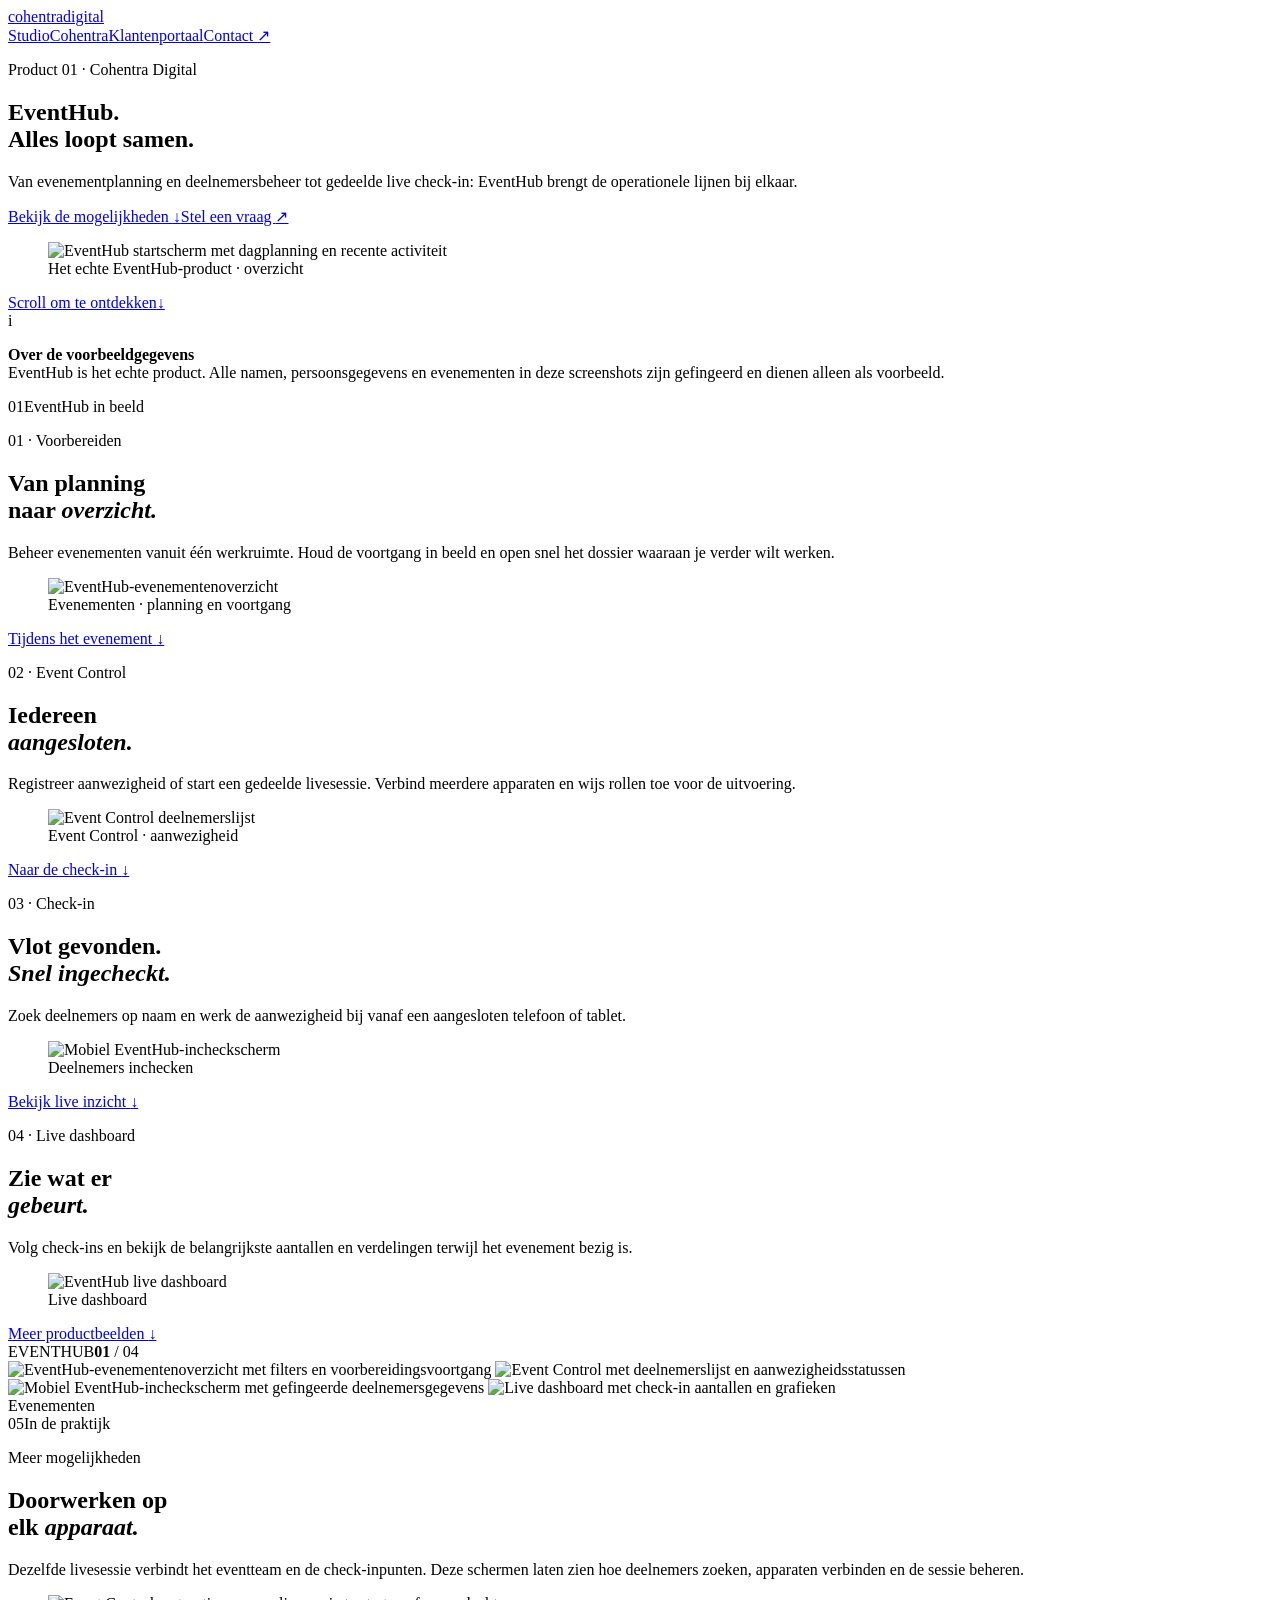
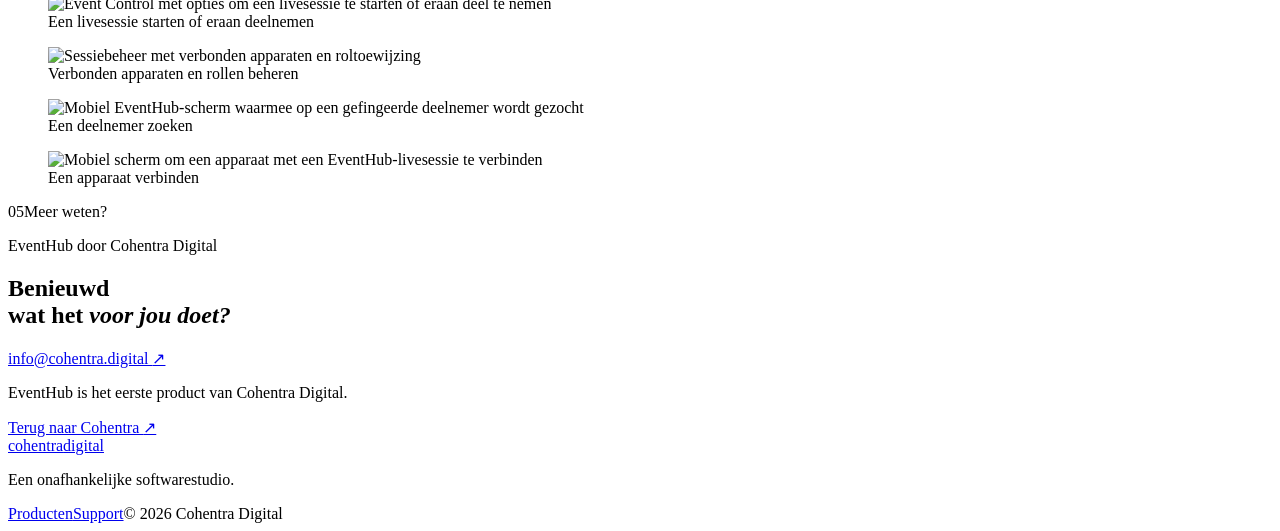
==== cohentra-pages-upload/eventhub.html @ fc0ca38f "Voeg Cloudflare-worker en website-broncode toe De broncode van het licentie- en portaalprogramma (st" ====
<!doctype html>
<html lang="nl">
<head>
  <meta charset="utf-8">
  <meta name="viewport" content="width=device-width, initial-scale=1">
  <meta name="theme-color" content="#080914">
  <meta name="description" content="Bekijk hoe EventHub evenementen, live check-in en sessies samenbrengt in één product.">
  <title>EventHub — Product van Cohentra Digital</title>
  <link rel="icon" type="image/svg+xml" href="/favicon.svg">
  <link rel="preconnect" href="https://fonts.googleapis.com">
  <link rel="preconnect" href="https://fonts.gstatic.com" crossorigin>
  <link href="https://fonts.googleapis.com/css2?family=DM+Sans:wght@400;500;600;700&family=Manrope:wght@400;500;600;700;800&display=swap" rel="stylesheet">
  <link rel="stylesheet" href="/styles.css?v=contact-modal-2">
</head>
<body class="eventhub-detail-page">
  <div class="site-shell">
    <header class="topbar">
      <a class="brand" href="/index.html#top" aria-label="Cohentra Digital, naar boven"><span class="brand-name">cohentra<span>digital</span></span></a>
      <nav aria-label="Hoofdnavigatie"><a href="/index.html#studio">Studio</a><a href="/index.html#producten">Cohentra</a><a class="nav-portal" href="https://customer.cohentra.digital/">Klantenportaal</a><a class="nav-contact" href="/index.html#contact">Contact <span aria-hidden="true">↗</span></a></nav>
    </header>
    <main>
      <section class="eventhub-hero">
        <div class="eventhub-hero-glow" aria-hidden="true"></div>
        <div class="eventhub-hero-copy reveal">
          <p class="eyebrow"><span class="eyebrow-dot"></span> Product 01 · Cohentra Digital</p>
          <h1>EventHub.<br><span>Alles loopt samen.</span></h1>
          <p class="hero-intro">Van evenementplanning en deelnemersbeheer tot gedeelde live check-in: EventHub brengt de operationele lijnen bij elkaar.</p>
          <div class="hero-actions"><a class="button button-primary" href="#mogelijkheden">Bekijk de mogelijkheden <span aria-hidden="true">↓</span></a><a class="text-link" href="mailto:info@cohentra.digital?subject=Meer%20over%20EventHub">Stel een vraag <span aria-hidden="true">↗</span></a></div>
        </div>
        <figure class="eventhub-hero-screen reveal"><img src="/images/eventhub-overview.png" alt="EventHub startscherm met dagplanning en recente activiteit" fetchpriority="high"><figcaption>Het echte EventHub-product · overzicht</figcaption></figure>
        <a class="scroll-cue eventhub-scroll-cue" href="#mogelijkheden"><span class="scroll-line"></span><span>Scroll om te ontdekken</span><span class="scroll-arrow" aria-hidden="true">↓</span></a>
      </section>
      <section class="eventhub-disclaimer-wrap" aria-label="Toelichting voorbeeldgegevens">
        <div class="eventhub-disclaimer"><span class="disclaimer-symbol" aria-hidden="true">i</span><p><strong>Over de voorbeeldgegevens</strong><br>EventHub is het echte product. Alle namen, persoonsgegevens en evenementen in deze screenshots zijn gefingeerd en dienen alleen als voorbeeld.</p></div>
      </section>
      <section class="eventhub-story section" id="mogelijkheden">
        <div class="section-kicker reveal"><span>01</span><i></i><span>EventHub in beeld</span></div>
        <div class="eventhub-story-grid">
          <div class="eventhub-chapters">
            <article class="eventhub-chapter reveal is-active" data-stage="planning" id="hoofdstuk-planning">
              <p class="eyebrow muted">01 · Voorbereiden</p><h2>Van planning<br>naar <em>overzicht.</em></h2><p>Beheer evenementen vanuit één werkruimte. Houd de voortgang in beeld en open snel het dossier waaraan je verder wilt werken.</p><figure class="chapter-mobile-screen"><img src="/images/eventhub-events.png" alt="EventHub-evenementenoverzicht"><figcaption>Evenementen · planning en voortgang</figcaption></figure><a href="#hoofdstuk-control" class="chapter-next">Tijdens het evenement <span aria-hidden="true">↓</span></a>
            </article>
            <article class="eventhub-chapter reveal" data-stage="control" id="hoofdstuk-control">
              <p class="eyebrow muted">02 · Event Control</p><h2>Iedereen<br><em>aangesloten.</em></h2><p>Registreer aanwezigheid of start een gedeelde livesessie. Verbind meerdere apparaten en wijs rollen toe voor de uitvoering.</p><figure class="chapter-mobile-screen"><img src="/images/eventhub-eventcontrol-desktop@2x.png" alt="Event Control deelnemerslijst"><figcaption>Event Control · aanwezigheid</figcaption></figure><a href="#hoofdstuk-checkin" class="chapter-next">Naar de check-in <span aria-hidden="true">↓</span></a>
            </article>
            <article class="eventhub-chapter reveal" data-stage="checkin" id="hoofdstuk-checkin">
              <p class="eyebrow muted">03 · Check-in</p><h2>Vlot gevonden.<br><em>Snel ingecheckt.</em></h2><p>Zoek deelnemers op naam en werk de aanwezigheid bij vanaf een aangesloten telefoon of tablet.</p><figure class="chapter-mobile-screen"><img src="/images/eventhub-incheckscherm@3x.png" alt="Mobiel EventHub-incheckscherm"><figcaption>Deelnemers inchecken</figcaption></figure><a href="#hoofdstuk-dashboard" class="chapter-next">Bekijk live inzicht <span aria-hidden="true">↓</span></a>
            </article>
            <article class="eventhub-chapter reveal" data-stage="dashboard" id="hoofdstuk-dashboard">
              <p class="eyebrow muted">04 · Live dashboard</p><h2>Zie wat er<br><em>gebeurt.</em></h2><p>Volg check-ins en bekijk de belangrijkste aantallen en verdelingen terwijl het evenement bezig is.</p><figure class="chapter-mobile-screen"><img src="/images/eventhub-dashboard-dark@2x.png" alt="EventHub live dashboard"><figcaption>Live dashboard</figcaption></figure><a href="#extra-schermen" class="chapter-next">Meer productbeelden <span aria-hidden="true">↓</span></a>
            </article>
          </div>
          <aside class="eventhub-sticky-visual" aria-label="Meebewegende EventHub-productweergave">
            <div class="sticky-visual-heading"><span>EVENTHUB</span><span class="sticky-stage-count"><b>01</b> / 04</span></div>
            <div class="sticky-screen-frame">
              <img class="sticky-screen is-active" src="/images/eventhub-events.png" data-screen="planning" alt="EventHub-evenementenoverzicht met filters en voorbereidingsvoortgang">
              <img class="sticky-screen" src="/images/eventhub-eventcontrol-desktop@2x.png" data-screen="control" alt="Event Control met deelnemerslijst en aanwezigheidsstatussen" loading="lazy">
              <img class="sticky-screen sticky-screen-portrait" src="/images/eventhub-incheckscherm@3x.png" data-screen="checkin" alt="Mobiel EventHub-incheckscherm met gefingeerde deelnemersgegevens" loading="lazy">
              <img class="sticky-screen" src="/images/eventhub-dashboard-dark@2x.png" data-screen="dashboard" alt="Live dashboard met check-in aantallen en grafieken" loading="lazy">
            </div>
            <div class="sticky-visual-footer"><span class="sticky-current-label">Evenementen</span><div class="sticky-progress" aria-hidden="true"><i></i></div><span class="sticky-dot" aria-hidden="true"></span></div>
          </aside>
        </div>
      </section>
      <section class="eventhub-extra section feature-alt" id="extra-schermen">
        <div class="section-kicker reveal"><span>05</span><i></i><span>In de praktijk</span></div>
        <div class="feature-heading reveal"><p class="eyebrow muted">Meer mogelijkheden</p><h2>Doorwerken op<br>elk <em>apparaat.</em></h2><p>Dezelfde livesessie verbindt het eventteam en de check-inpunten. Deze schermen laten zien hoe deelnemers zoeken, apparaten verbinden en de sessie beheren.</p></div>
        <div class="feature-screen-grid reveal">
          <figure class="feature-screen"><img src="/images/eventhub-livesessie-desktop@2x.png" alt="Event Control met opties om een livesessie te starten of eraan deel te nemen" loading="lazy"><figcaption>Een livesessie starten of eraan deelnemen</figcaption></figure>
          <figure class="feature-screen"><img src="/images/eventhub-sessiebeheer@2x.png" alt="Sessiebeheer met verbonden apparaten en roltoewijzing" loading="lazy"><figcaption>Verbonden apparaten en rollen beheren</figcaption></figure>
        </div>
        <div class="feature-mobile-grid reveal">
          <figure class="feature-screen"><img src="/images/eventhub-zoeken@3x.png" alt="Mobiel EventHub-scherm waarmee op een gefingeerde deelnemer wordt gezocht" loading="lazy"><figcaption>Een deelnemer zoeken</figcaption></figure>
          <figure class="feature-screen"><img src="/images/eventhub-verbinden@3x.png" alt="Mobiel scherm om een apparaat met een EventHub-livesessie te verbinden" loading="lazy"><figcaption>Een apparaat verbinden</figcaption></figure>
        </div>
      </section>
      <section class="eventhub-contact section">
        <div class="section-kicker reveal"><span>05</span><i></i><span>Meer weten?</span></div>
        <div class="contact-content reveal"><p class="eyebrow muted">EventHub door Cohentra Digital</p><h2>Benieuwd<br>wat het <em>voor jou doet?</em></h2><a class="contact-email" href="mailto:info@cohentra.digital?subject=Meer%20over%20EventHub">info@cohentra.digital <span>↗</span></a></div>
        <div class="contact-bottom reveal"><p>EventHub is het eerste product van Cohentra Digital.</p><a class="to-top" href="/index.html#producten">Terug naar Cohentra <span>↗</span></a></div>
      </section>
    </main>
    <footer class="footer"><a class="brand footer-brand" href="/index.html#top"><span class="brand-name">cohentra<span>digital</span></span></a><p>Een onafhankelijke softwarestudio.</p><div><a href="/index.html#producten">Producten</a><a href="mailto:info@cohentra.digital">Support</a><span>© 2026 Cohentra Digital</span></div></footer>
  </div>
  <script src="/script.js?v=contact-modal-2" defer></script>
</body>
</html>
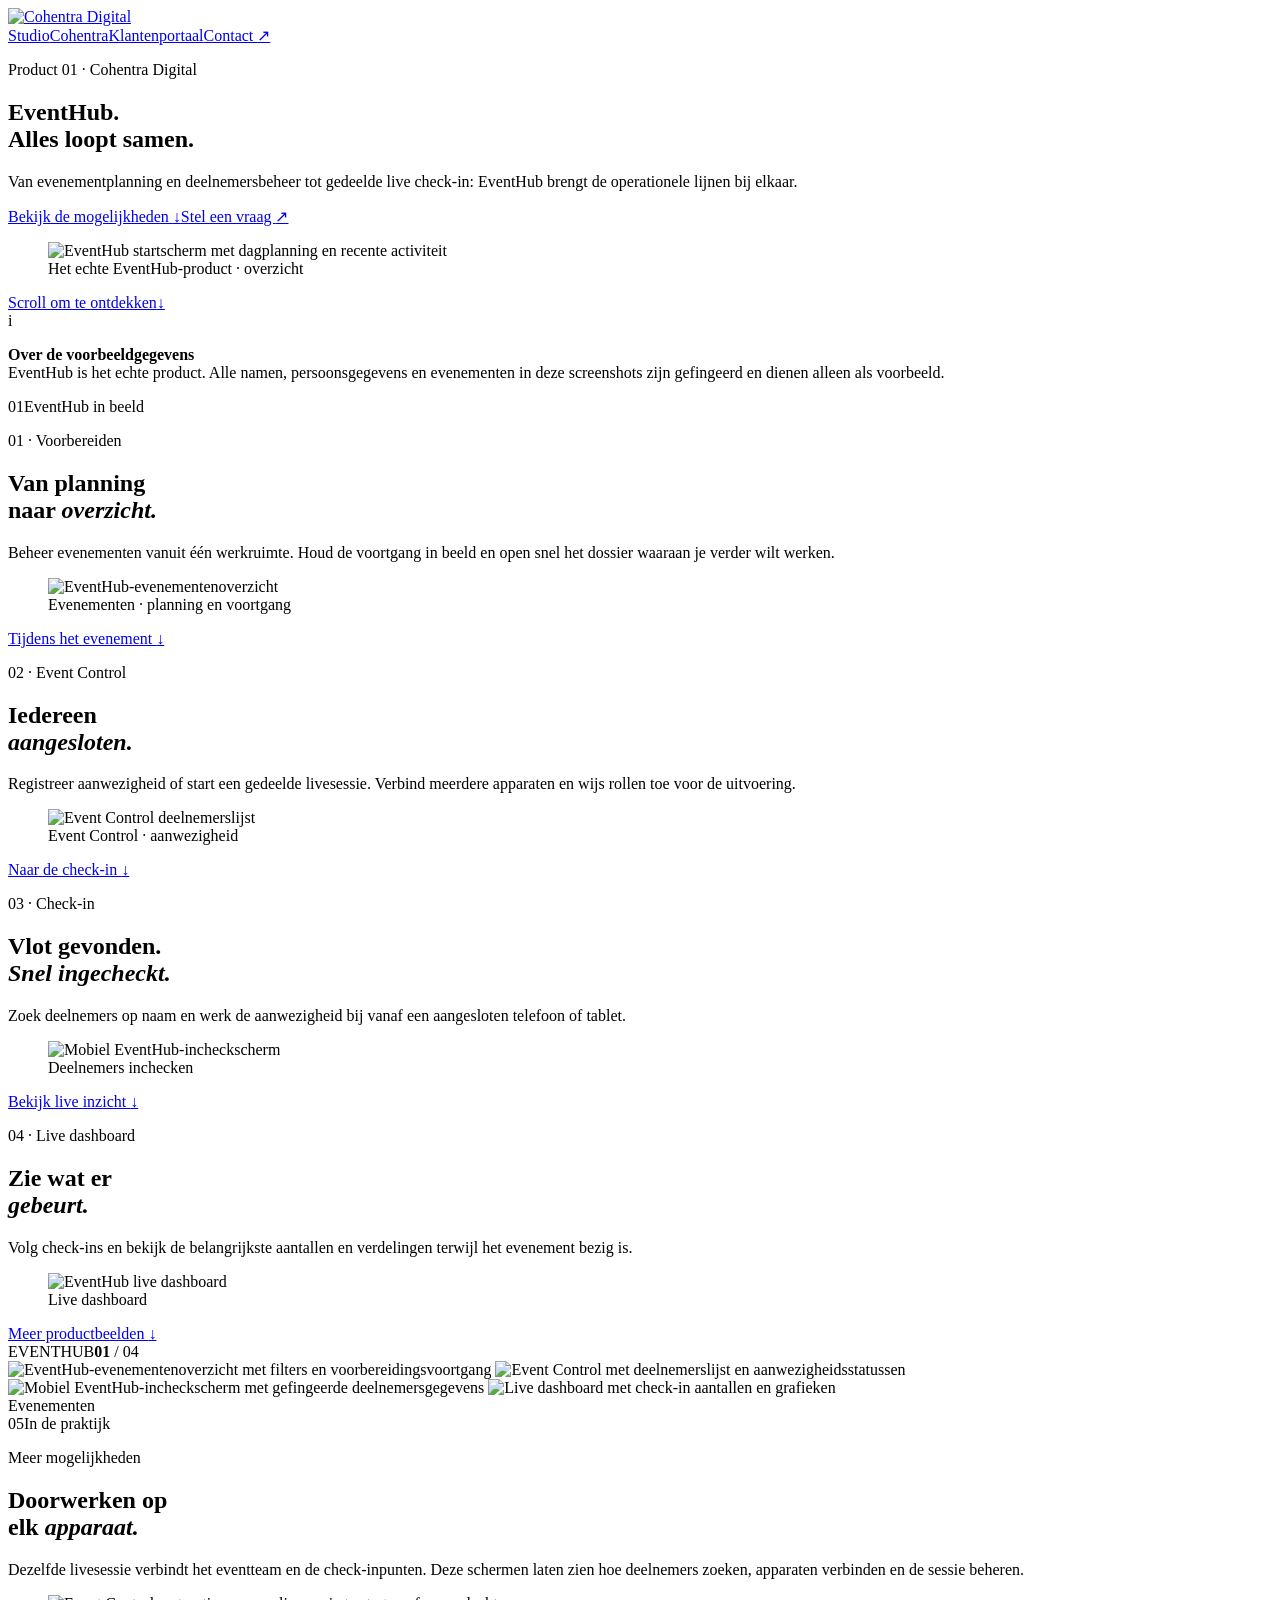
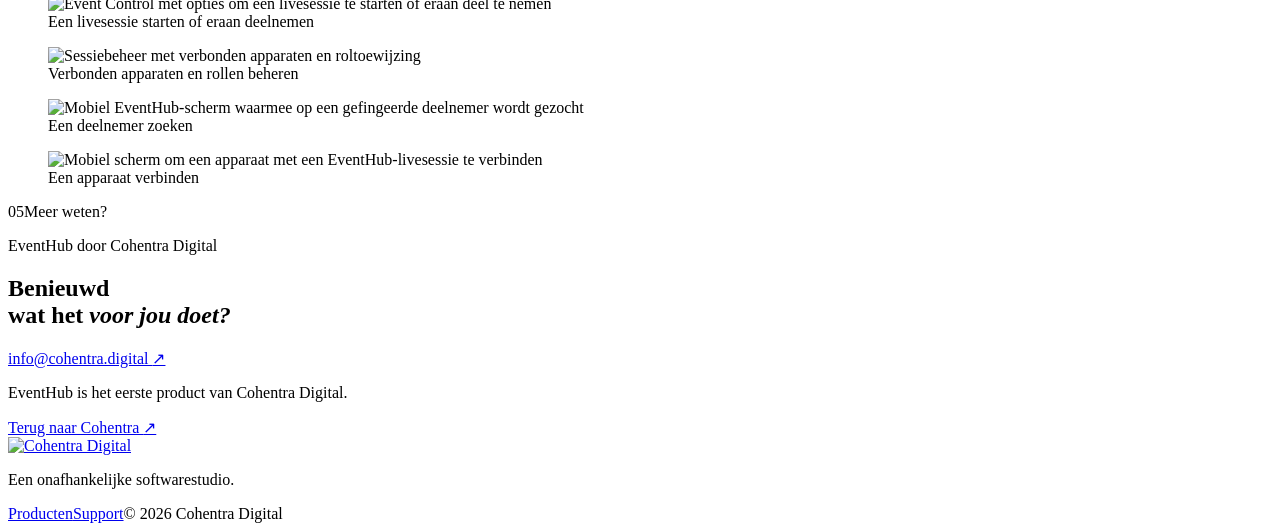
==== commit d01f4e16: "Leg eerder gepubliceerde portaal- en sitewijzigingen vast Deze stand stond al live, maar was nog nie" ====
--- a/cohentra-pages-upload/eventhub.html
+++ b/cohentra-pages-upload/eventhub.html
@@ -3,19 +3,19 @@
 <head>
   <meta charset="utf-8">
   <meta name="viewport" content="width=device-width, initial-scale=1">
-  <meta name="theme-color" content="#080914">
+  <meta name="theme-color" content="#f6f8fc">
   <meta name="description" content="Bekijk hoe EventHub evenementen, live check-in en sessies samenbrengt in één product.">
   <title>EventHub — Product van Cohentra Digital</title>
-  <link rel="icon" type="image/svg+xml" href="/favicon.svg">
+  <link rel="icon" type="image/png" href="/images/cohentra-favicon.png">
   <link rel="preconnect" href="https://fonts.googleapis.com">
   <link rel="preconnect" href="https://fonts.gstatic.com" crossorigin>
   <link href="https://fonts.googleapis.com/css2?family=DM+Sans:wght@400;500;600;700&family=Manrope:wght@400;500;600;700;800&display=swap" rel="stylesheet">
-  <link rel="stylesheet" href="/styles.css?v=contact-modal-2">
+  <link rel="stylesheet" href="/styles.css?v=huisstijl-2026">
 </head>
 <body class="eventhub-detail-page">
   <div class="site-shell">
     <header class="topbar">
-      <a class="brand" href="/index.html#top" aria-label="Cohentra Digital, naar boven"><span class="brand-name">cohentra<span>digital</span></span></a>
+      <a class="brand" href="/index.html#top" aria-label="Cohentra Digital, naar boven"><img class="brand-logo" src="/images/cohentra-logo.png" width="128" height="40" alt="Cohentra Digital"></a>
       <nav aria-label="Hoofdnavigatie"><a href="/index.html#studio">Studio</a><a href="/index.html#producten">Cohentra</a><a class="nav-portal" href="https://customer.cohentra.digital/">Klantenportaal</a><a class="nav-contact" href="/index.html#contact">Contact <span aria-hidden="true">↗</span></a></nav>
     </header>
     <main>
@@ -80,8 +80,8 @@
         <div class="contact-bottom reveal"><p>EventHub is het eerste product van Cohentra Digital.</p><a class="to-top" href="/index.html#producten">Terug naar Cohentra <span>↗</span></a></div>
       </section>
     </main>
-    <footer class="footer"><a class="brand footer-brand" href="/index.html#top"><span class="brand-name">cohentra<span>digital</span></span></a><p>Een onafhankelijke softwarestudio.</p><div><a href="/index.html#producten">Producten</a><a href="mailto:info@cohentra.digital">Support</a><span>© 2026 Cohentra Digital</span></div></footer>
+    <footer class="footer"><a class="brand footer-brand" href="/index.html#top"><img class="brand-logo" src="/images/cohentra-logo.png" width="128" height="40" alt="Cohentra Digital"></a><p>Een onafhankelijke softwarestudio.</p><div><a href="/index.html#producten">Producten</a><a href="mailto:info@cohentra.digital">Support</a><span>© 2026 Cohentra Digital</span></div></footer>
   </div>
-  <script src="/script.js?v=contact-modal-2" defer></script>
+  <script src="/script.js?v=huisstijl-2026" defer></script>
 </body>
 </html>
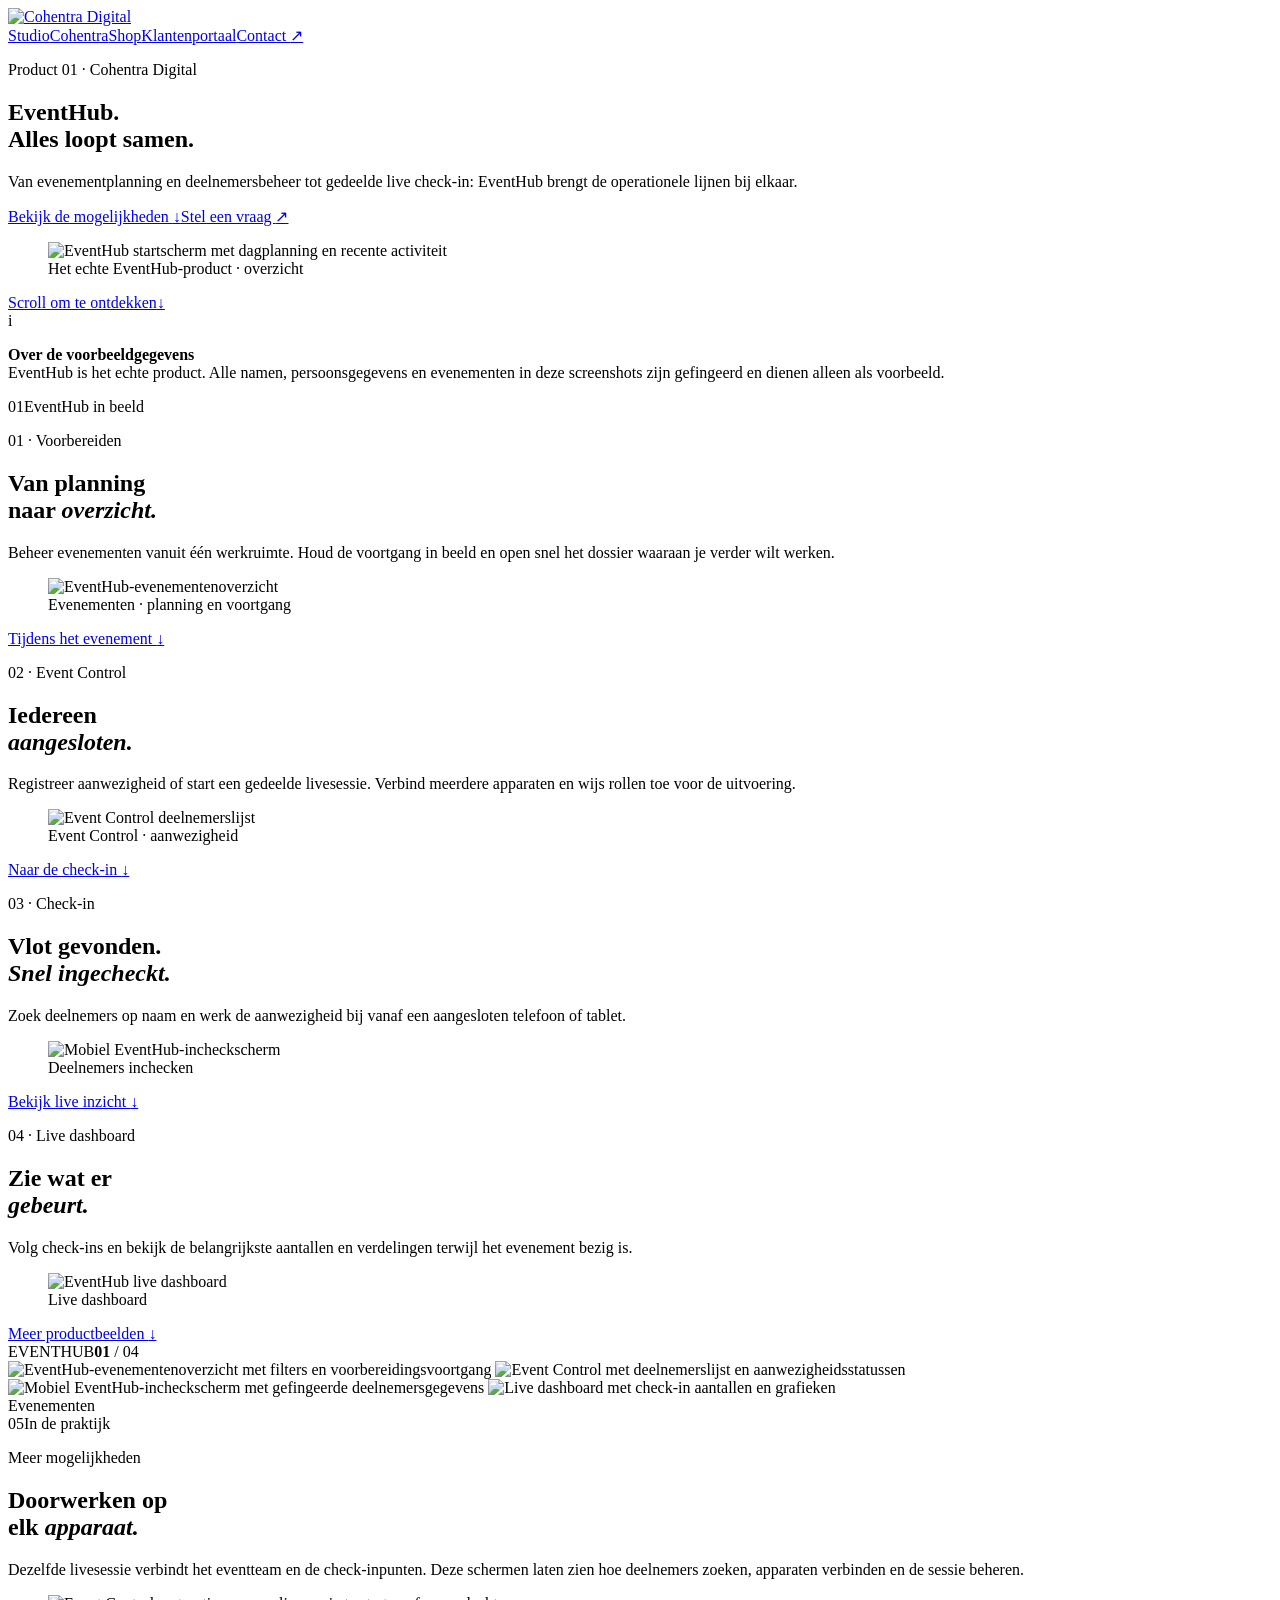
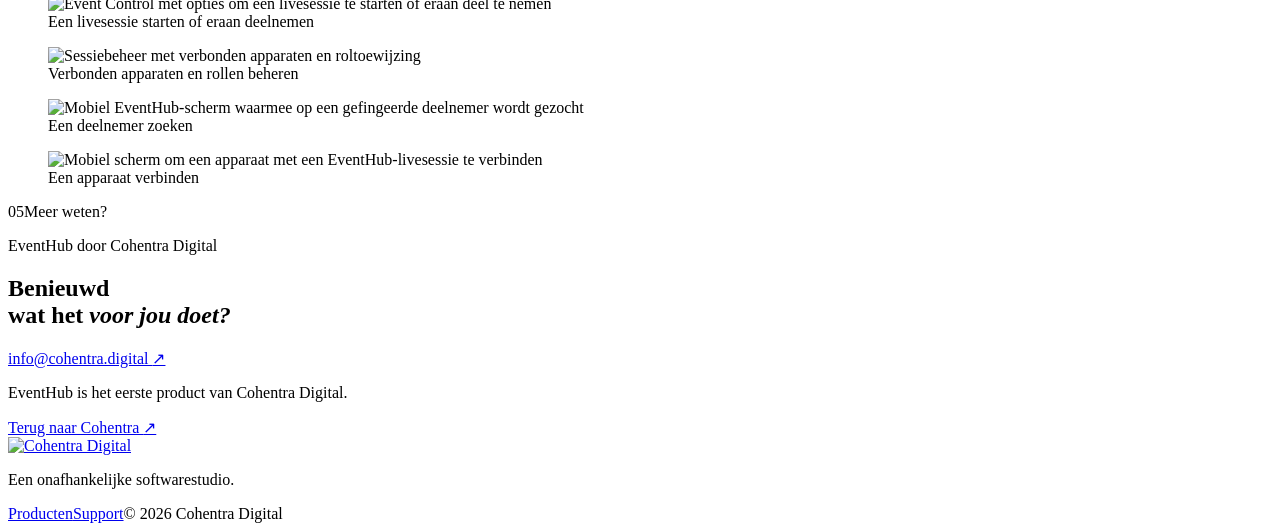
==== commit d7334e2f: "Voeg shop, klantomgeving en Stripe-koppeling toe - Nieuwe worker cohentra-shop (shop-api.cohentra.di" ====
--- a/cohentra-pages-upload/eventhub.html
+++ b/cohentra-pages-upload/eventhub.html
@@ -16,7 +16,7 @@
   <div class="site-shell">
     <header class="topbar">
       <a class="brand" href="/index.html#top" aria-label="Cohentra Digital, naar boven"><img class="brand-logo" src="/images/cohentra-logo.png" width="128" height="40" alt="Cohentra Digital"></a>
-      <nav aria-label="Hoofdnavigatie"><a href="/index.html#studio">Studio</a><a href="/index.html#producten">Cohentra</a><a class="nav-portal" href="https://customer.cohentra.digital/">Klantenportaal</a><a class="nav-contact" href="/index.html#contact">Contact <span aria-hidden="true">↗</span></a></nav>
+      <nav aria-label="Hoofdnavigatie"><a href="/index.html#studio">Studio</a><a href="/index.html#producten">Cohentra</a><a href="/shop">Shop</a><a class="nav-portal" href="https://customer.cohentra.digital/">Klantenportaal</a><a class="nav-contact" href="/index.html#contact">Contact <span aria-hidden="true">↗</span></a></nav>
     </header>
     <main>
       <section class="eventhub-hero">
